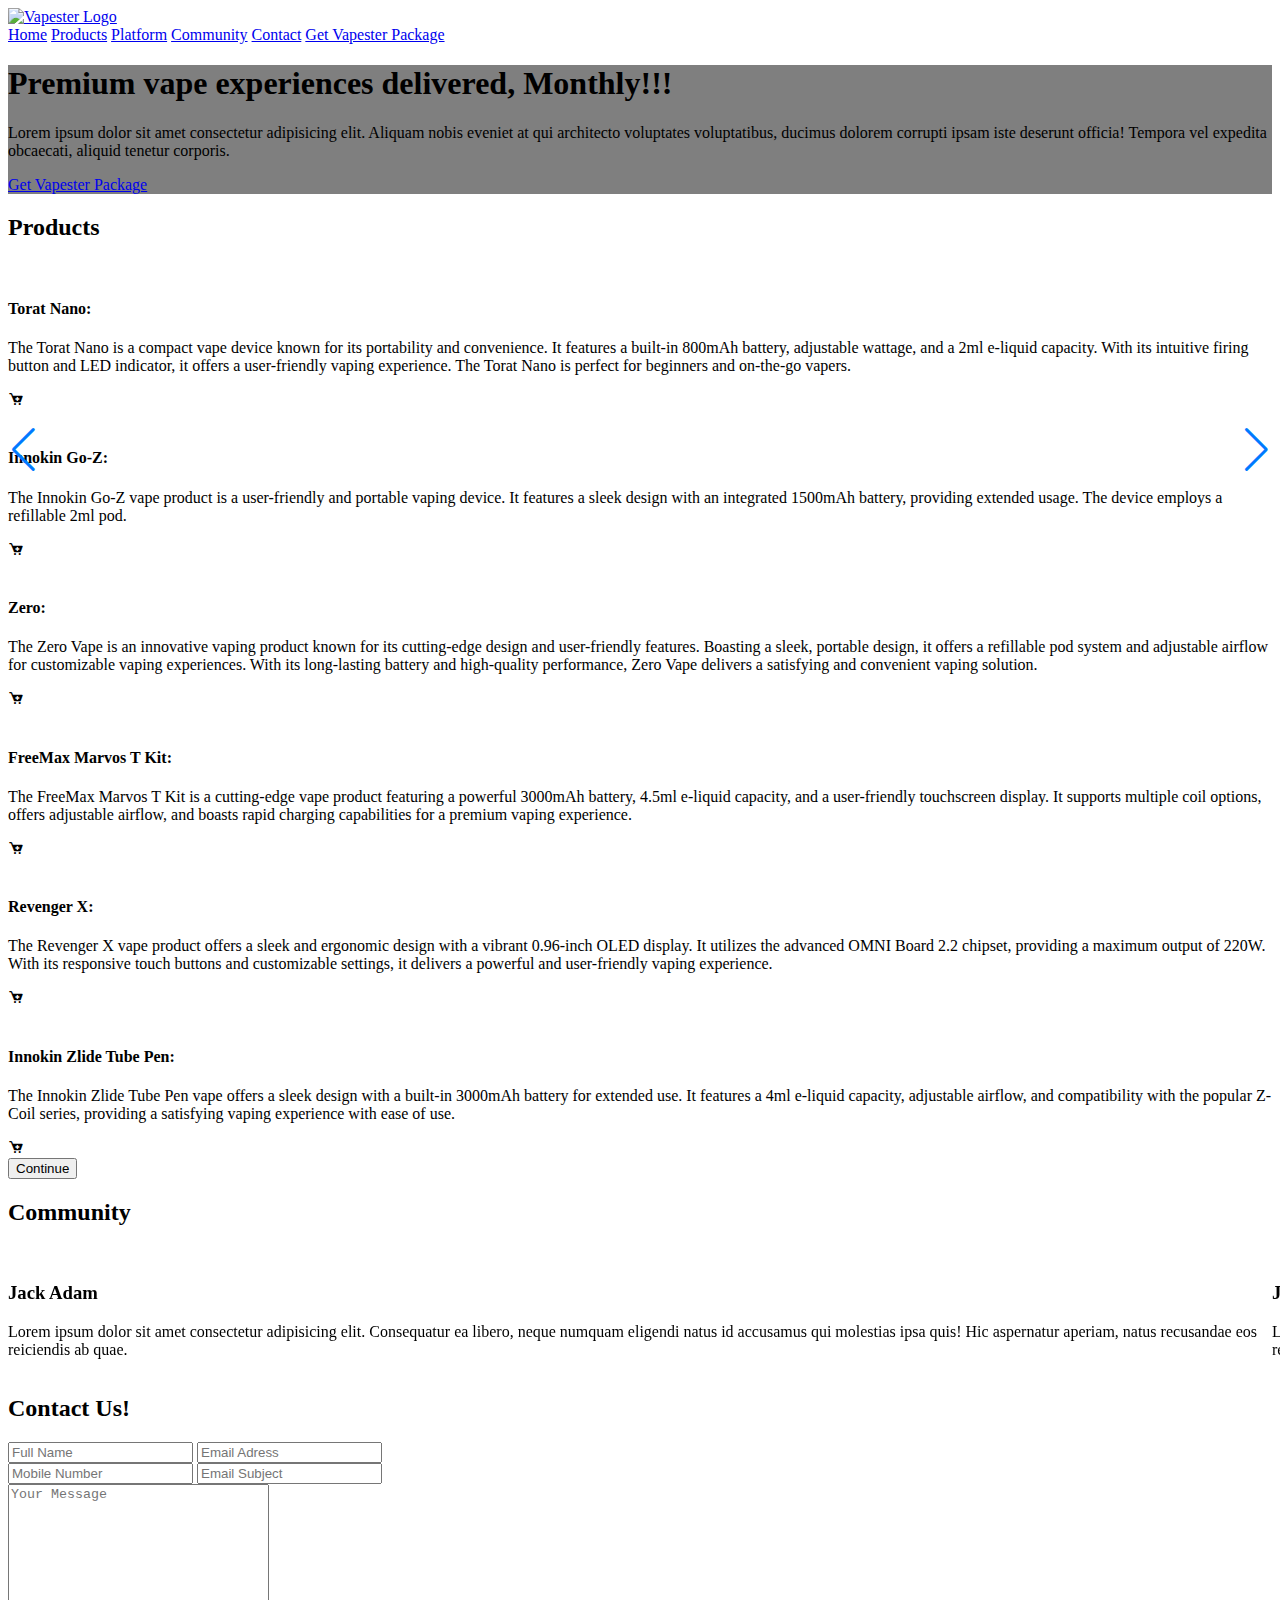
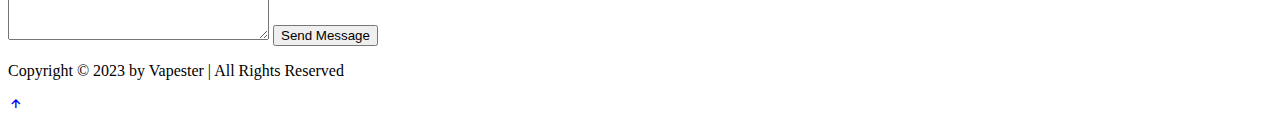
==== index.html @ 71db1f54 "html commit" ====
<!DOCTYPE html>
<html lang="en">
<head>
    <meta charset="UTF-8">
    <meta http-equiv="X-UA-Compatible" content="IE=edge">
    <meta name="viewport" content="width=device-width, initial-scale=1.0">
    <title>Vapester</title>
    <link rel="stylesheet" href="css/index.css">
    <link rel="stylesheet" href="https://cdn.jsdelivr.net/npm/swiper@9/swiper-bundle.min.css" />
    <link href="https://unpkg.com/boxicons@2.1.4/css/boxicons.min.css" rel="stylesheet" />
    <link rel="website icon" href="imgs/logo.png">
</head>
<body>
    <header class="header">
        <a href="index.html" style="padding-top: 1%; width: auto; height: 150px; cursor: default; margin-right: auto;">
            <img src="imgs/logo1.png" class="logo" alt="Vapester Logo">
        </a>
          
          

        <nav class="navbar">
            <a href="#home" class="active">Home</a>
            <a href="#product">Products</a>
            <a href="#platform">Platform</a>
            <a href="#community">Community</a>
            <a href="#contact">Contact</a>
            <a href="selection.html" class="nav-package">Get Vapester Package</a>
        </nav>
    </header>
  
    <div class="main-content">

        <section class="home" style="background-image: url('imgs/background.jpg'); background-color: rgba(0, 0, 0, 0.5); background-size: cover;">
            <!--<div class="slide-container">
                <div class="outer-container">-->
                    <div class="home-content">
                        <h1> Premium vape experiences delivered, Monthly!!!</h1>
                        <p>Lorem ipsum dolor sit amet consectetur adipisicing elit. Aliquam nobis eveniet at qui architecto voluptates voluptatibus, ducimus dolorem corrupti ipsam iste deserunt officia! Tempora vel expedita obcaecati, aliquid tenetur corporis.</p>

                        <div class="home-btns">
                            <a href="selection.html" class="btn">Get Vapester Package</a>
                        </div>   
                    </div> 
                </div>
            </div>        
        </section>

        <section class="deals">  
            <h2 class="deals-heading">Products</h2>
            <div class="deals-container">
                <div class="deals-box">
                    <img src="imgs/menu1.jpg" alt="">
        
                    <div class="details">
                        <h4>Torat Nano:</h4>
                        <p>The Torat Nano is a compact vape device known for its portability and convenience. It features a built-in 800mAh battery, adjustable wattage, and a 2ml e-liquid capacity. With its intuitive firing button and LED indicator, it offers a user-friendly vaping experience. The Torat Nano is perfect for beginners and on-the-go vapers.</p>
                        <i class="bx bxs-cart-add cart" onclick="addToCart('Torat Nano')"></i>
        
                    </div>
                </div>

                <div class="deals-box">
                    <img src="imgs/menu8.jpg" alt="">
        
                    <div class="details">
                        <h4>Innokin Go-Z:</h4>
                        <p>The Innokin Go-Z vape product is a user-friendly and portable vaping device. It features a sleek design with an integrated 1500mAh battery, providing extended usage. The device employs a refillable 2ml pod. </p>
                            <i class="bx bxs-cart-add cart" onclick="addToCart('Innokin Go-Z')"></i>
                    </div>
                </div>

                <div class="deals-box">
                    <img src="imgs/menu3.jpg" alt="">
        
                    <div class="details">
                        <h4>Zero:</h4>
                        <p>The Zero Vape is an innovative vaping product known for its cutting-edge design and user-friendly features. Boasting a sleek, portable design, it offers a refillable pod system and adjustable airflow for customizable vaping experiences. With its long-lasting battery and high-quality performance, Zero Vape delivers a satisfying and convenient vaping solution.</p>
                        <i class="bx bxs-cart-add cart" onclick="addToCart('Zero')"></i>
                    </div>
                </div>

                <div class="deals-box">
                    <img src="imgs/menu10.jpg" alt="">
        
                    <div class="details">
                        <h4>FreeMax Marvos T Kit:</h4>
                        <p>The FreeMax Marvos T Kit is a cutting-edge vape product featuring a powerful 3000mAh battery, 4.5ml e-liquid capacity, and a user-friendly touchscreen display. It supports multiple coil options, offers adjustable airflow, and boasts rapid charging capabilities for a premium vaping experience.</p>
                            <i class="bx bxs-cart-add cart" onclick="addToCart('FreeMax Marvos T Kit')"></i>
                    </div>
                </div>

                <div class="deals-box">
                    <img src="imgs/menu5.jpg" alt="">
        
                    <div class="details">
                        <h4>Revenger X:</h4>
                        <p>The Revenger X vape product offers a sleek and ergonomic design with a vibrant 0.96-inch OLED display. It utilizes the advanced OMNI Board 2.2 chipset, providing a maximum output of 220W. With its responsive touch buttons and customizable settings, it delivers a powerful and user-friendly vaping experience.</p>
                        <i class="bx bxs-cart-add cart" onclick="addToCart('Reevenger X')"></i>
                    </div>
                </div>

                <div class="deals-box">
                    <img src="imgs/menu12.jpg" alt="">
        
                    <div class="details">
                        <h4>Innokin Zlide Tube Pen:</h4>
                        <p>The Innokin Zlide Tube Pen vape offers a sleek design with a built-in 3000mAh battery for extended use. It features a 4ml e-liquid capacity, adjustable airflow, and compatibility with the popular Z-Coil series, providing a satisfying vaping experience with ease of use.</p>
                            <i class="bx bxs-cart-add cart" onclick="addToCart('Innokin Zlide Tube Pen')"></i>
                    </div>
                </div>
            </div>

            <div class="continue-button-smoker" onclick="redirectToCart()">
                <input type="button" value="Continue">
            </div>
        </section>

        
        
        <!--Testimonial-->
        <section class="community">
            <div class="testimonial-container">
            <h2 class="community-heading">Community</h2>

            <div class="testimonial-wrapper">
                <div class="testimonial-box mySwiper">
                    <div class="testimonial-content swiper-wrapper">
                        <div class="testimonial-slide swiper-slide">
                            <img src="imgs/testimonial1.jpg" alt="">
                            <h3>Jack Adam</h3>
                            <p>Lorem ipsum dolor sit amet consectetur adipisicing elit. Consequatur ea libero, neque numquam
                                eligendi natus id accusamus qui molestias ipsa quis! Hic aspernatur aperiam, natus
                                recusandae eos reiciendis ab quae.</p>
                        </div>

                        <div class="testimonial-slide swiper-slide">
                            <img src="imgs/testimonial2.jpg" alt="">
                            <h3>James Harrison</h3>
                            <p>Lorem ipsum dolor sit amet consectetur adipisicing elit. Consequatur ea libero, neque numquam
                                eligendi natus id accusamus qui molestias ipsa quis! Hic aspernatur aperiam, natus
                                recusandae eos reiciendis ab quae.</p>
                        </div>

                        <div class="testimonial-slide swiper-slide">
                            <img src="imgs/testimonial3.jpg" alt="">
                            <h3>Julian Gray</h3>
                            <p>Lorem ipsum dolor sit amet consectetur adipisicing elit. Consequatur ea libero, neque numquam
                                eligendi natus id accusamus qui molestias ipsa quis! Hic aspernatur aperiam, natus
                                recusandae eos reiciendis ab quae.</p>
                        </div>
                    </div>

                    <div class="swiper-button-next"></div>
                    <div class="swiper-button-prev"></div>
                    <div class="swiper-pagination"></div>
                </div>
            </div>
        </div>
    </section>



    <section class="contact" id="contact">
            <h2 class="contact-heading">Contact Us!</h2>

            <form action="#">
                <div class="input-box">
                    <input type="text" placeholder="Full Name">
                    <input type="email" placeholder="Email Adress">
                </div>

                <div class="input-box">
                    <input type="number" placeholder="Mobile Number">
                    <input type="text" placeholder="Email Subject">
                </div>

                <textarea name="" id="" cols="30" rows="10" placeholder="Your Message" class="txtarea"></textarea>
                <input type="submit" value="Send Message" class="submit-btn">
            </form>
    </section>
    
    </div>
        <!--Footer Design-->
        <footer class="footer">
            <div class="footer-text">
                <p>Copyright &copy; 2023 by Vapester | All Rights Reserved</p>
            </div>

            <div class="footer-iconTop">
                <a href="#home"><i class='bx bx-up-arrow-alt'></i></a>
            </div>
        </footer>



        <!--Swiper js-->
        <script src="https://cdn.jsdelivr.net/npm/swiper@9/swiper-bundle.min.js"></script>

        <!--Scroll reveal-->
        <script src="https://unpkg.com/scrollreveal"></script>

        <!--Typed js-->
        <script src="https://cdn.jsdelivr.net/npm/typed.js@2.0.12"></script>

        <script src="js/index.js"></script>
     
</body>
</html>
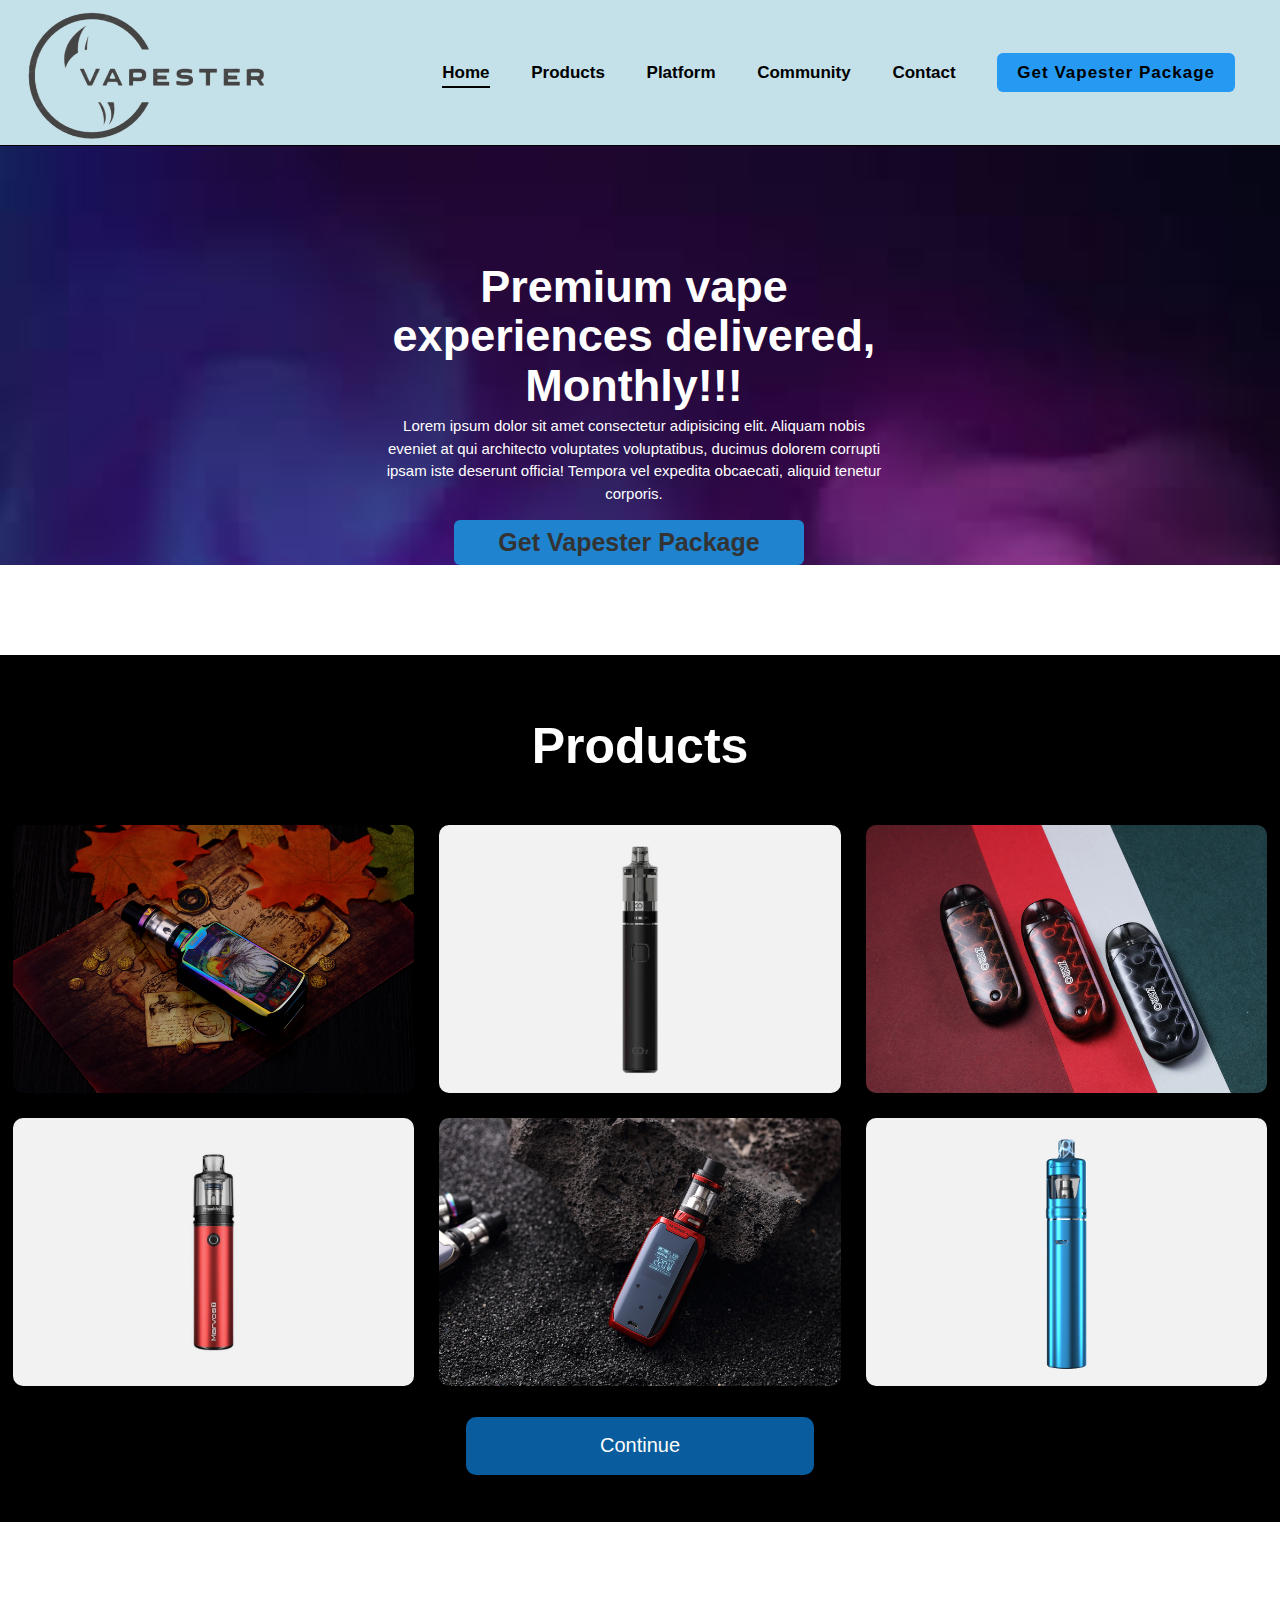
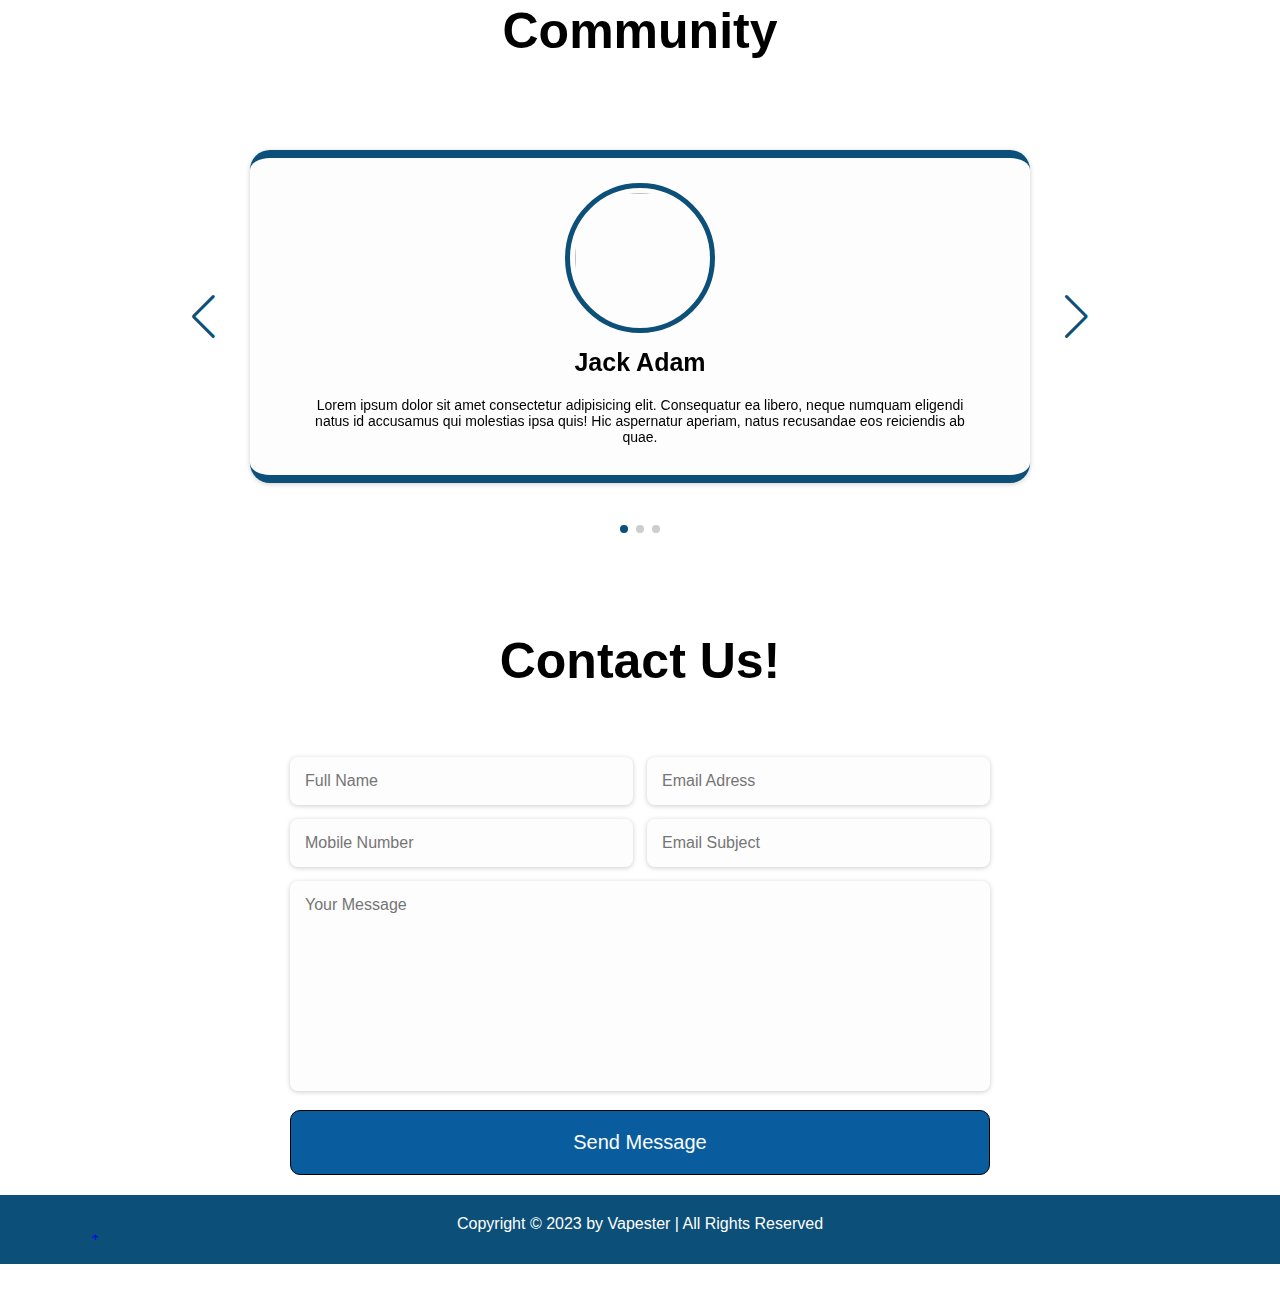
==== commit 0d7ac091: "Update index.html" ====
--- a/index.html
+++ b/index.html
@@ -5,15 +5,15 @@
     <meta http-equiv="X-UA-Compatible" content="IE=edge">
     <meta name="viewport" content="width=device-width, initial-scale=1.0">
     <title>Vapester</title>
-    <link rel="stylesheet" href="css/index.css">
+    <link rel="stylesheet" href="index.css">
     <link rel="stylesheet" href="https://cdn.jsdelivr.net/npm/swiper@9/swiper-bundle.min.css" />
     <link href="https://unpkg.com/boxicons@2.1.4/css/boxicons.min.css" rel="stylesheet" />
-    <link rel="website icon" href="imgs/logo.png">
+    <link rel="website icon" href="logo.png">
 </head>
 <body>
     <header class="header">
         <a href="index.html" style="padding-top: 1%; width: auto; height: 150px; cursor: default; margin-right: auto;">
-            <img src="imgs/logo1.png" class="logo" alt="Vapester Logo">
+            <img src="logo1.png" class="logo" alt="Vapester Logo">
         </a>
           
           
@@ -30,7 +30,7 @@
   
     <div class="main-content">
 
-        <section class="home" style="background-image: url('imgs/background.jpg'); background-color: rgba(0, 0, 0, 0.5); background-size: cover;">
+        <section class="home" style="background-image: url('background.jpg'); background-color: rgba(0, 0, 0, 0.5); background-size: cover;">
             <!--<div class="slide-container">
                 <div class="outer-container">-->
                     <div class="home-content">
@@ -49,7 +49,7 @@
             <h2 class="deals-heading">Products</h2>
             <div class="deals-container">
                 <div class="deals-box">
-                    <img src="imgs/menu1.jpg" alt="">
+                    <img src="menu1.jpg" alt="">
         
                     <div class="details">
                         <h4>Torat Nano:</h4>
@@ -60,7 +60,7 @@
                 </div>
 
                 <div class="deals-box">
-                    <img src="imgs/menu8.jpg" alt="">
+                    <img src="menu8.jpg" alt="">
         
                     <div class="details">
                         <h4>Innokin Go-Z:</h4>
@@ -70,7 +70,7 @@
                 </div>
 
                 <div class="deals-box">
-                    <img src="imgs/menu3.jpg" alt="">
+                    <img src="menu3.jpg" alt="">
         
                     <div class="details">
                         <h4>Zero:</h4>
@@ -80,7 +80,7 @@
                 </div>
 
                 <div class="deals-box">
-                    <img src="imgs/menu10.jpg" alt="">
+                    <img src="menu10.jpg" alt="">
         
                     <div class="details">
                         <h4>FreeMax Marvos T Kit:</h4>
@@ -90,7 +90,7 @@
                 </div>
 
                 <div class="deals-box">
-                    <img src="imgs/menu5.jpg" alt="">
+                    <img src="menu5.jpg" alt="">
         
                     <div class="details">
                         <h4>Revenger X:</h4>
@@ -100,7 +100,7 @@
                 </div>
 
                 <div class="deals-box">
-                    <img src="imgs/menu12.jpg" alt="">
+                    <img src="menu12.jpg" alt="">
         
                     <div class="details">
                         <h4>Innokin Zlide Tube Pen:</h4>
@@ -126,7 +126,7 @@
                 <div class="testimonial-box mySwiper">
                     <div class="testimonial-content swiper-wrapper">
                         <div class="testimonial-slide swiper-slide">
-                            <img src="imgs/testimonial1.jpg" alt="">
+                            <img src="testimonial1.jpg" alt="">
                             <h3>Jack Adam</h3>
                             <p>Lorem ipsum dolor sit amet consectetur adipisicing elit. Consequatur ea libero, neque numquam
                                 eligendi natus id accusamus qui molestias ipsa quis! Hic aspernatur aperiam, natus
@@ -134,7 +134,7 @@
                         </div>
 
                         <div class="testimonial-slide swiper-slide">
-                            <img src="imgs/testimonial2.jpg" alt="">
+                            <img src="testimonial2.jpg" alt="">
                             <h3>James Harrison</h3>
                             <p>Lorem ipsum dolor sit amet consectetur adipisicing elit. Consequatur ea libero, neque numquam
                                 eligendi natus id accusamus qui molestias ipsa quis! Hic aspernatur aperiam, natus
@@ -142,7 +142,7 @@
                         </div>
 
                         <div class="testimonial-slide swiper-slide">
-                            <img src="imgs/testimonial3.jpg" alt="">
+                            <img src="testimonial3.jpg" alt="">
                             <h3>Julian Gray</h3>
                             <p>Lorem ipsum dolor sit amet consectetur adipisicing elit. Consequatur ea libero, neque numquam
                                 eligendi natus id accusamus qui molestias ipsa quis! Hic aspernatur aperiam, natus
@@ -202,7 +202,7 @@
         <!--Typed js-->
         <script src="https://cdn.jsdelivr.net/npm/typed.js@2.0.12"></script>
 
-        <script src="js/index.js"></script>
+        <script src="index.js"></script>
      
 </body>
-</html> +</html> 
--- a/index.css
+++ b/index.css
@@ -0,0 +1,911 @@
+@import url('https://fonts.googleapis.com css2?family=Poppins:weight@300;400;500;600;700;800;900 &display=swap');
+@import url('https://fonts.googleapis.com css2?family=Poppins:weight@300;400;500;600;700;800;900 &display=swap');
+
+
+* {
+    margin: 0;
+    padding: 0;
+    box-sizing: border-box;
+    text-decoration: none;
+    border: none;
+    outline: none;
+    scroll-behavior: smooth;
+    font-family: 'Poppins', sans-serif;
+    
+}
+
+:root {
+    --bg-color: #fdfdfd;
+    --text-color: #333;
+    --main-color: rgb(12, 79, 121);
+    --black-color: #000;
+    --shadow-color: rgba(0, 0, 0, .2);
+}
+
+
+
+html {
+    font-size: 62.5%;
+    overflow-x: hidden;
+}
+
+/* ... (Your existing CSS code) ... */
+
+.home {
+    position: relative;
+    display: flex;
+    align-items: center;
+}
+
+.slide-container {
+    position: relative;
+    left:0;
+    top:0;
+    width: 100%;
+    height: 100vh;
+    animation: animate 16s ease-in-out infinite;
+    background-size: cover;
+}
+
+@keyframes slideRight {
+    0%, 100% {
+        background-image: url("slider1.jpg")
+    }
+    25% {
+        background-image: url("slider2.jpg")
+    }
+    50% {
+        background-image: url("slider3.jpg")
+    }
+    75% {
+        background-image: url("slider4.jpg")
+    }
+}
+
+.outer-container {
+    position: absolute;
+    left:0;
+    top:0;
+    width: 100%;
+    height: 100vh;
+}
+
+
+
+.header {
+    position: relative;
+    top: 0;
+    left: 0;
+    margin-top: -2%;
+    width: 100%;
+    padding: 1.5rem 7%;
+    color: #fff;
+    display: flex;
+    align-items: center;
+    text-align: center;
+    font-size: 24px;
+    font-weight: bold;
+    color: black;
+    border-top: 1px solid black;
+    border-bottom: 1px solid black;
+    padding: 10px;
+    background-color: rgb(196, 225, 233);
+}
+
+.header.sticky {
+    background: var(--bg-color);
+    box-shadow: 0 .1rem 1rem var(--shadow-color);
+}
+
+.header.sticky .navbar a {
+    color: var(--text-color);
+}
+
+.header.sticky .navbar a.active {
+    color: var(--main-color);
+}
+
+.navbar a.active::before {
+    content: '';
+    position: absolute;
+    left: 0;
+    bottom: -6px;
+    width: 100%;
+    height: .2rem;
+    background: var(--black-color); 
+    transition: .5s ease;
+}
+
+.header.sticky .navbar a.active {
+    color: var(--main-color);
+}
+.header.sticky .navbar a:hover {
+    color: var(--main-color);
+}
+
+.header.sticky .navbar a::before {
+    background: var(--main-color);
+    opacity: .7;
+    transition: .5s ease;
+}
+
+
+.logo {
+    padding-top: 2%;
+    width: auto;
+    height: 150px;
+    cursor: default;
+    margin-right: auto;
+}
+
+.navbar{
+    margin-top: 1.5%; 
+}
+
+.navbar a {
+    position: relative;
+    font-size: 1.7rem;
+    color: black;
+    font-weight: 700;
+    margin-right: 3.5rem;
+    transition: .3s ease;
+}
+
+.navbar a:hover {
+    color: rgba(24, 128, 208, 0.998);
+}
+
+.nav-package{
+    height: auto;
+    padding: 10px 20px;
+    border-radius: 6px;
+    background-color: rgb(38, 154, 243);
+    color: #fdfdfd;
+    letter-spacing: 1px;
+    transition: .3s ease; 
+}
+
+
+.home-content {
+    width: 50rem;
+    text-align: center;
+    margin-top: 9%;
+    margin-left: 30%;
+}
+
+.home-content h1 {
+    font-size: 4.5rem;
+    font-weight: 700;
+    line-height: 1.1;
+    color: #fff;
+}
+
+.home-content p {
+    font-size: 1.5rem;
+    line-height: 150%;
+    padding-top: 1%;
+    padding-right: 2.rem;
+    color: #fff;
+}
+
+.home-btns .btn{
+    display: flex;
+    justify-content: center;
+    align-items: center;
+    height: 45px;
+    width: 350px;
+    font-size: 2.5rem;
+    font-weight: 700;
+    margin-top: 3%;
+    margin-left: 7rem;
+    border-radius: 6px;
+    background-color: rgb(31, 131, 207);
+    color: var(--text-color);
+    transition: 1s ease; 
+}
+
+.btn:hover {
+    color: white;
+}
+
+
+.deals {
+    padding-top: 1%;
+    background-color: rgb(0, 0, 0);
+    padding-left: 1%;
+    padding-right: 1%;
+    margin-top: 7%;
+    padding-bottom: 5%;
+}
+
+.deals-heading{
+    font-size: 5rem;
+    color: #fff;
+    text-align: center;
+    padding: 50px;
+}
+
+.deals-box img {
+    position: relative;
+    left: 0%;
+    top: 20%;
+    width: 100%;
+    height: -10%;
+    object-fit: cover;
+    pointer-events: none;
+    transition: .5s ease;
+}
+
+.deals-box:hover img {
+    transform: scale(1.1);
+}
+
+.deals .deals-container {
+    display: grid;
+    grid-template-columns: repeat(3, 1fr);
+    align-items: center;
+    gap: 2.5rem;
+}
+
+.deals-container .deals-box {
+    position: relative;
+    display: flex;
+    border-radius: 1rem;
+    box-shadow: 0 0 1rem rgba(0, 0, 0, .1);
+    overflow: hidden;
+}
+
+.deals-box .details {
+    position: absolute;
+    bottom: 0;
+    left: 0;
+    width: 100%;
+    height: 100%;
+    background: linear-gradient(rgba(0, 0, 0, .1), rgb(5, 55, 94));
+    color: white;
+    display: flex;
+    justify-content: center;
+    align-items: center;
+    flex-direction: column;
+    text-align: center;
+    padding: 0 4rem;
+    opacity: 0;
+    transform: translateY(100%);
+    transition: .5s ease;
+}
+
+.deals-box:hover .details {
+    
+    padding-top:10%;
+    transform: translateY(0);
+    opacity: 1;
+} 
+
+.details h4 {
+    font-size: 2.5rem;
+    line-height: 150%;
+}
+
+.details p {
+    font-size: 1.2rem;
+    margin: .3rem 0 1rem;
+    line-height: 150%;
+    opacity: 65%;
+}
+
+.details i.cart {
+    display: inline-flex;
+    justify-content: center;
+    align-items: center;
+    width: 5rem;
+    height: 5rem;
+    background: #ffffff;
+    border-radius: 50%;
+    font-size: 3rem;
+    color: rgb(7, 72, 121);
+    cursor: pointer;
+    padding-right: 3px;
+}
+
+i.bx.bxs-cart-add.cart:hover {
+    color: rgb(18, 130, 215);
+    cursor: pointer;
+}  
+
+
+.continue-button-smoker
+{
+    position: relative;
+    top: 30px;
+    left: 50%;
+    margin-bottom: 1%;
+    transform: translateX(-50%);
+    display: flex;
+    justify-content: center;
+    align-items: center;
+    width: 350px;
+    height: 60px;
+    border: 1px solid #000;
+    box-sizing: border-box;
+}
+
+.continue-button-smoker input[type="button"]:hover {
+    background-color: rgb(7, 72, 121);
+    color: #fdfdfd;
+}
+  
+.continue-button-smoker input[type="button"] {
+    width: 100%;
+    height: 100%;
+    padding: 10px;
+    border-radius: 1rem;
+    background-color: rgb(9, 93, 158);
+    cursor: pointer;
+    color: #fdfdfd;
+    font-size: 2rem;  
+    transition: .5s ease;
+}
+
+
+
+.community-heading{
+    font-size: 5rem;
+    color: 000;
+    text-align: center;
+    padding: 30px;
+}
+
+.testimonial-container {
+    display: flex;
+    align-items: center;
+    flex-direction: column;
+    width: 100%;
+    padding: 5rem 1rem;
+}
+
+.testimonial-container .testimonial-wrapper {
+    position: relative;
+    max-width: 90rem;
+    width: 80%;
+    padding: 5rem;
+}
+
+.testimonial-wrapper .testimonial-box {
+    padding: 1rem;
+    border-radius: 2rem;
+    overflow: hidden;
+}
+.testimonial-content .testimonial-slide {
+    display: flex;
+    align-items: center;
+    flex-direction: column;
+    background: var(--bg-color);
+    border-radius: 2rem;
+    box-shadow: 0 .1rem .5rem var(--shadow-color);
+    padding: 3rem 5rem;
+    border-top: .8rem solid var(--main-color);
+    border-bottom: .8rem solid var(--main-color);
+}
+
+.testimonial-slide img {
+    width: 14rem;
+    height: 14rem;
+    object-fit: cover;
+    border-radius: 50%;
+    border: .5rem solid var(--bg-color);
+    outline: .5rem solid var(--main-color);
+    transition: .5s ease;
+}
+
+.testimonial-slide h3 {
+    font-size: 2.5rem;
+    margin: 2rem 0;
+}
+
+.testimonial-slide p {
+    font-size: 1.4rem;
+    text-align: center;
+}
+
+.testimonial-box .swiper-button-next,
+.testimonial-box .swiper-button-prev {
+    color: var(--main-color);
+}
+
+.testimonial-box .swiper-button-next {
+    right: 0;
+}
+
+.testimonial-box .swiper-button-prev {
+    left: 0;
+}
+
+.testimonial-box .swiper-pagination {
+    background: transparent;
+}
+
+.testimonial-box .swiper-pagination-bullet-active {
+    background: var(--main-color);
+}
+
+.contact-heading{
+    font-size: 5rem;
+    color: #000;
+    text-align: center;
+    padding: 50px;
+}
+
+.contact h2 {
+    padding-top: 3%;
+    margin-bottom: 1rem;
+}
+
+.contact form {
+    max-width: 70rem;
+    margin: 1rem auto;
+    text-align: center;
+    margin-bottom: 3rem;
+}
+
+.contact form .input-box {
+    display: flex;
+    justify-content: space-between;
+    flex-wrap: wrap;
+}
+
+.contact form .input-box input,
+.contact form textarea {
+    width: 100%;
+    padding: 1.5rem;
+    font-size: 1.6rem;
+    color: var(--text-color);
+    background: var(--bg-color);
+    border-radius: .8rem;
+    margin: .7rem 0;
+    box-shadow: 0 .1rem .5rem var(--shadow-color);
+}
+
+
+.contact form .input-box input {
+    width: 49%;
+}
+
+.contact form textarea {
+    resize: none;
+}
+
+.contact form .btn {
+    margin-top: 2rem;
+    cursor: pointer;
+}
+
+.footer {
+    display: block;
+    justify-content: space-between;
+    align-items: center;
+    flex-wrap: wrap;
+    padding: 2rem 7%;
+    background: var(--main-color);
+}
+
+
+.footer-text p {
+    text-align: center;
+    font-size: 1.6rem;
+    color: #fff;
+}
+
+.submit-btn
+{
+    position: relative;
+    top: 10px;
+    left: 50%;
+    margin-bottom: 1%;
+    transform: translateX(-50%);
+    display: flex;
+    justify-content: center;
+    align-items: center;
+    width: 200px;
+    height: 100px;
+    border: 1px solid #000;
+    box-sizing: border-box;
+}
+
+.submit-btn:hover {
+    background-color: rgb(7, 72, 121);
+    color: #fdfdfd;
+}
+  
+.submit-btn {
+    width: 100%;
+    height: 100%;
+    padding: 20px;
+    border-radius: 1rem;
+    background-color: rgb(9, 93, 158);
+    cursor: pointer;
+    color: #fdfdfd;
+    font-size: 2rem;  
+    transition: .5s ease;
+}
+
+
+
+/* Responsive Design */
+
+/* Media query for 1200px resolution */
+@media (max-width: 1200px) {
+    
+    .header {
+      font-size: 20px;
+    }
+
+    .navbar a {
+      font-size: 1.5rem;
+      margin-right: 2.5rem;
+    }
+
+    .home{
+        height: 700px;
+    }
+
+    .home-content {
+      width: 50rem;
+      margin-top: 15%;
+      margin-left: 32%;
+      height: 60rem;
+    }
+
+    .home-content h1 {
+      font-size: 4rem;
+    }
+
+    .home-content p {
+      font-size: 1.4rem;
+    }
+
+    .home-btns .btn {
+      font-size: 2rem;
+      width: 300px;
+      margin-left: 10rem;
+    }
+
+    .deals-heading {
+      font-size: 4.5rem;
+    }
+    .details h3 {
+      font-size: 2.3rem;
+    }
+    .details p {
+      font-size: 1.4rem;
+    }
+    .details .btn {
+      font-size: 1.4rem;
+      padding: .7rem 1.3rem;
+    }
+}
+  
+  /* Media query for 1024px resolution */
+@media (max-width: 1024px) {
+
+    .header {
+      font-size: 20px;
+    }
+
+    .navbar a {
+      font-size: 1.5rem;
+      margin-right: 2rem;
+    }
+
+    .home{
+        height: 700px;
+    }
+
+    .home-content {
+      width: 45rem;
+      margin-top: 17%;
+      margin-left: 30%;
+    }
+
+    .home-content h1 {
+      font-size: 4.1rem;
+      line-height: 1.2;
+    }
+    .home-content p {
+      font-size: 1.6rem;
+    }
+    .home-btns .btn {
+      font-size: 1.8rem;
+      width: 250px;
+      margin-left: 9rem;
+    }
+    .deals-heading {
+      font-size: 4rem;
+    }
+    .details h3 {
+      font-size: 2rem;
+    }
+    .details p {
+      font-size: 1.2rem;
+    }
+    .details .btn {
+      font-size: 1.3rem;
+      padding: .6rem 1.2rem;
+    }
+}
+  
+  /* Media query for 991px resolution */
+@media (max-width: 991px) {
+    .header {
+      font-size: 14px;
+    }
+    .navbar a {
+      font-size: 1.2rem;
+      margin-right: 1.5rem;
+    }
+    .home{
+        height: 100px;
+    }
+    .home-content {
+      width: 30rem;
+      margin-top: 0;
+      margin-left: 15%;
+    }
+    .home-content h1 {
+      font-size: 3rem;
+    }
+    .home-content p {
+      font-size: 1.1rem;
+    }
+    .home-btns .btn {
+      font-size: 1.7rem;
+      width: 220px;
+      margin-left: 3rem;
+    }
+    .deals-heading {
+      font-size: 3.5rem;
+    }
+    .details h3 {
+      font-size: 1.8rem;
+    }
+    .details p {
+      font-size: 1.1rem;
+    }
+    .details .btn {
+      font-size: 1.2rem;
+      padding: .6rem 1.1rem;
+    }
+}
+  
+  /* Media query for 768px resolution */
+@media (max-width: 768px) {
+    .header {
+      font-size: 46px;
+      height: 150px;
+    }
+
+    .navbar {
+      flex-direction: column;
+      align-items: center;
+      margin-bottom: 3rem;
+    }
+
+    .navbar a {
+      font-size: 1.1rem;
+      margin-right: 0;
+    }
+
+    .logo {
+      margin-right: 0;
+      height: 130px;
+      margin-top: 3%;
+    }
+
+    .home{
+        height: 500px;
+    }
+
+    .home-content {
+      width: 45rem;
+      margin-top: 43%;
+      margin-left: 20%;
+    }
+
+    .home-content h1 {
+      font-size: 3rem;
+      line-height: 1.3;
+    }
+
+    .home-content p {
+      font-size: 1.2rem;
+    }
+
+    .home-btns .btn {
+      font-size: 1.6rem;
+      width: 200px;
+      margin-left: 12rem;
+    }
+
+    .deals-heading {
+      font-size: 3.2rem;
+    }
+    .details h3 {
+      font-size: 1.5rem;
+    }
+    .details p {
+      font-size: 1rem;
+    }
+    .details .btn {
+      font-size: 1.1rem;
+      padding: .5rem 1rem;
+    }
+
+    .contact{
+        height: 400px;
+        margin-bottom: 10rem;
+    }
+
+    .input-box{
+        width:100%;
+        height: auto;
+        margin-top: -10;
+    }
+
+    .txtarea {
+        height: 100px;
+    }
+
+    .submit-btn{
+        width: 400px;
+    }
+  }
+  
+  /* Media query for 617px resolution */
+@media (max-width: 617px) {
+    
+    .header .navbar a {
+      display: none;
+    }
+
+    .logo{
+        font-size: 2px;
+        margin-left: 80%;
+    }
+
+    .home-content {
+      width: 40rem;
+      margin-top: 55%;
+      margin-left: 5;
+    }
+    .home-content h1 {
+      font-size: 2.8rem;
+    }
+    .home-content p {
+      font-size: 1.1rem;
+      padding-right: 1.5rem;
+    }
+    .home-btns .btn {
+      font-size: 1.4rem;
+      width: 250px;
+      margin-left: 5rem;
+    }
+    .deals-heading {
+      font-size: 2.8rem;
+    }
+    .details h3 {
+      font-size: 1.3rem;
+    }
+    .details p {
+      font-size: .9rem;
+    }
+    .details .btn {
+      font-size: 1rem;
+      padding: .4rem 1rem;
+    }
+
+    .contact{
+      margin-bottom: 10rem;
+      display: hidden;
+    }
+
+    .input-box input{
+        display: hidden;
+        width: 80%;
+        margin-right: 10%;
+    }
+
+    .txtarea {
+        height: 90px;
+    }
+
+    .submit-btn{
+        width: 400px;
+    }
+  }
+  
+  /* Media query for 450px resolution */
+  @media (max-width: 450px) {
+    .header {
+      font-size: 10px;
+    }
+    .logo{
+        margin-left: 50%;
+    }
+    .home-content {
+      width: 38rem;
+      margin-top: 77%;
+      margin-left: 9%;
+    }
+    .home-content h1 {
+      font-size: 2.3rem;
+    }
+    .home-content p {
+      font-size: 1rem;
+      padding-right: 1rem;
+    }
+    .home-btns .btn {
+      font-size: 1.2rem;
+      width: 220px;
+      margin-left: 7rem;
+    }
+    .deals{
+        height: 450px;
+    }
+    .deals-heading {
+      font-size: 2.5rem;
+    }
+    .details h3 {
+      font-size: 1.1rem;
+    }
+    .details p {
+      font-size: .8rem;
+    }
+    .details .btn {
+      font-size: .9rem;
+      padding: .3rem .8rem;
+    }
+    
+    .testimonial-wrapper{
+      margin-right: ;
+    }
+    .testimonial-box{
+        height: 400px;
+        width: 300px;
+    }
+  }
+  
+  /* Media query for 365px resolution */
+  @media (max-width: 365px) {
+    .header {
+      font-size: 9px;
+    }
+    .home-content {
+      width: 16rem;
+      margin-top: 7%;
+      margin-left: 0;
+    }
+    .home-content h1 {
+      font-size: 2rem;
+    }
+    .home-content p {
+      font-size: .7rem;
+      padding-right: .5rem;
+    }
+    .home-btns .btn {
+      font-size: 1rem;
+      width: 130px;
+      margin-left: .5rem;
+    }
+    .deals-heading {
+      font-size: 2.2rem;
+    }
+    .details h3 {
+      font-size: 1rem;
+    }
+    .details p {
+      font-size: .7rem;
+    }
+    .details .btn {
+      font-size: .8rem;
+      padding: .2rem .6rem;
+    }
+  }
